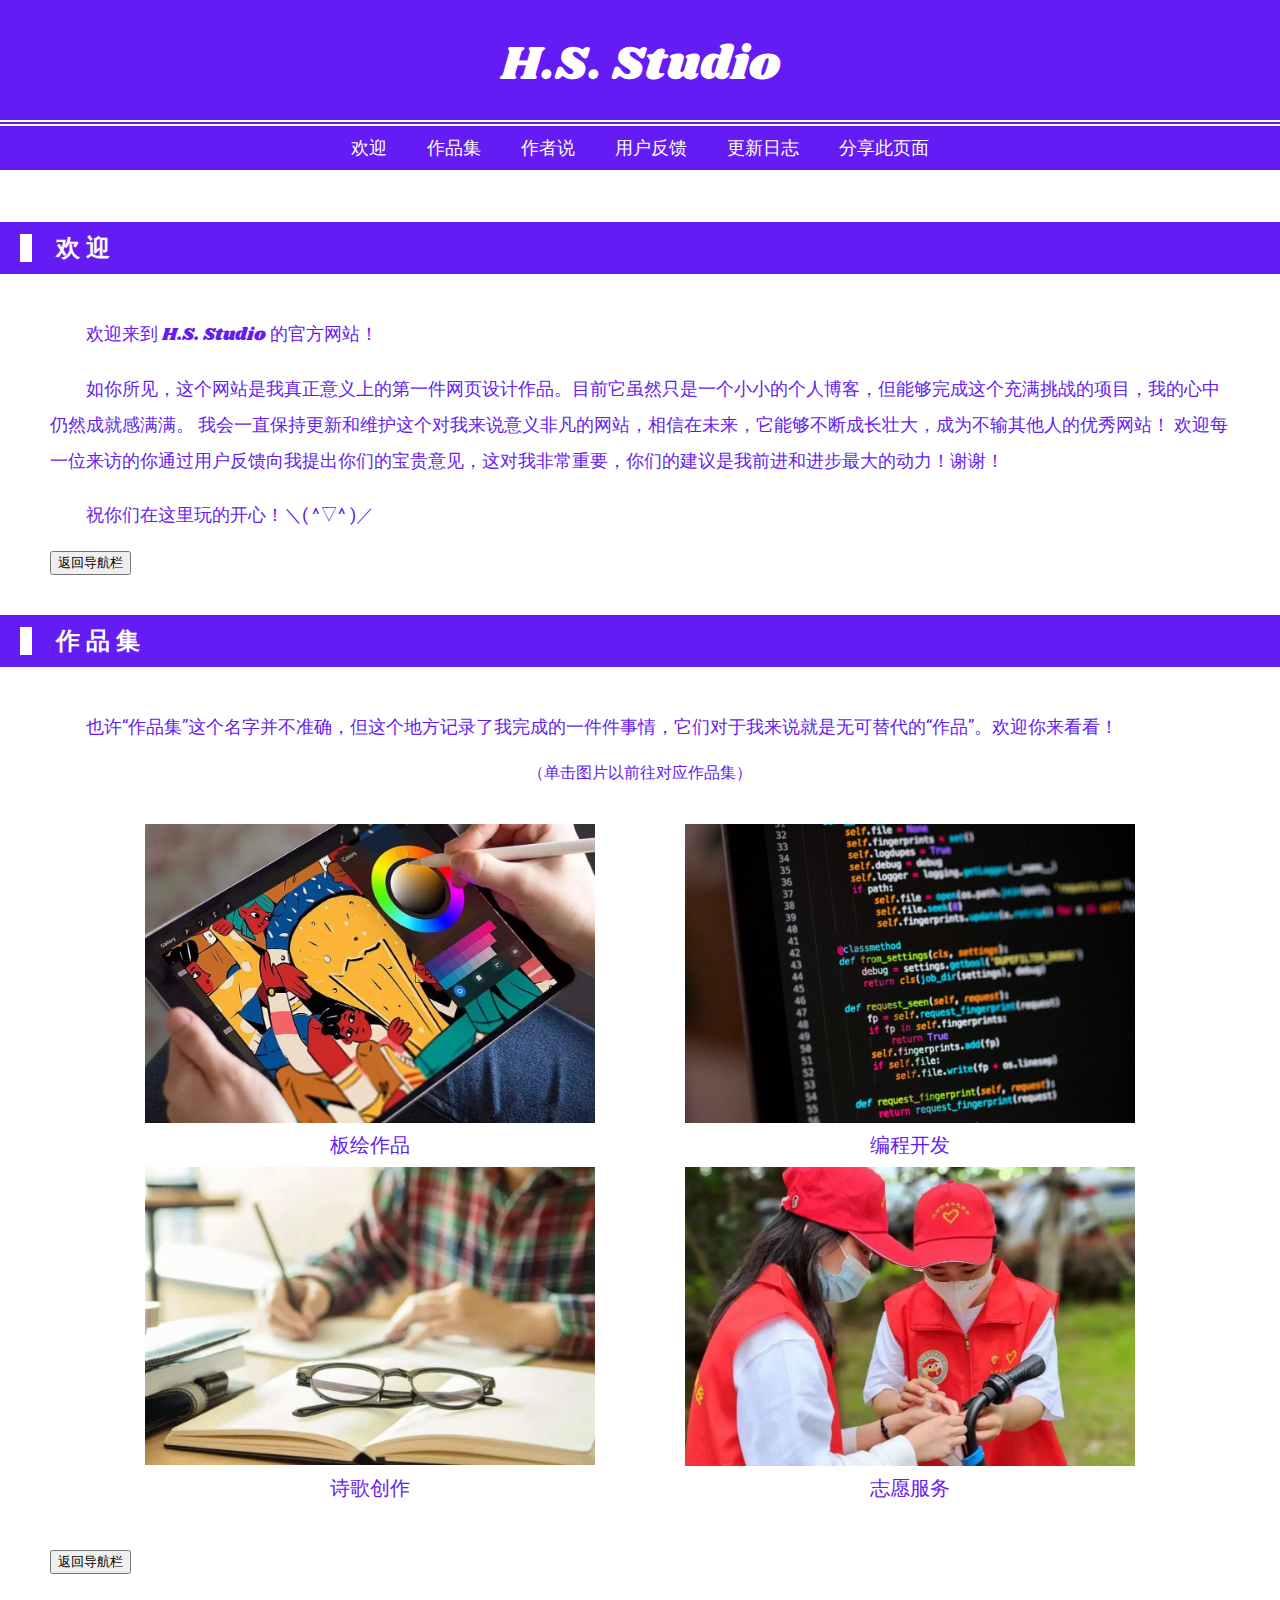
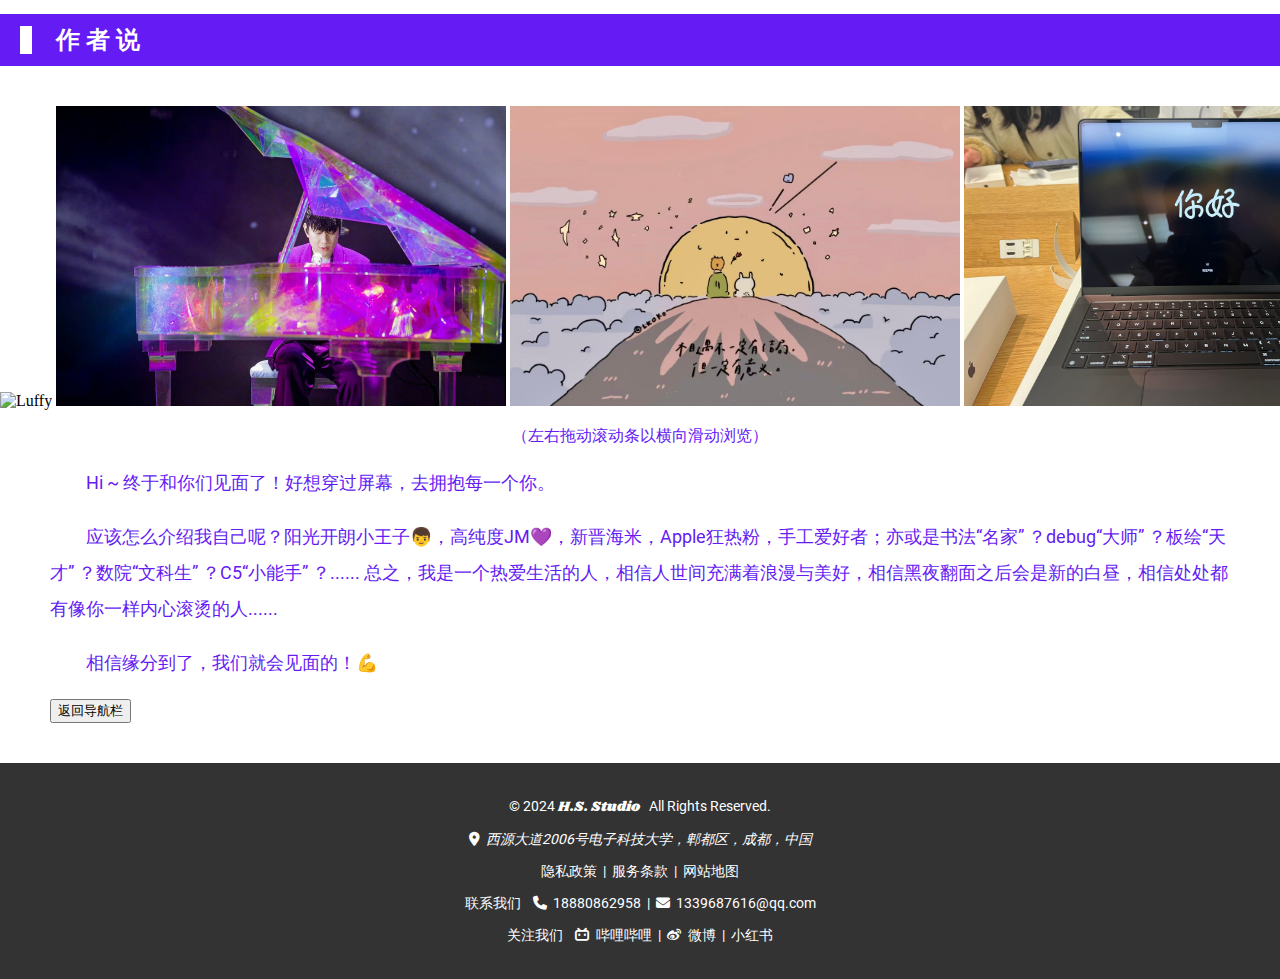
==== index.html @ 226a1658 "Add files via upload" ====
<!DOCTYPE html>
<head>
    <meta charset="UTF-8">
    <meta name="viewport" content="width=device-width, initial-scale=1.0">
    <meta name="keywords" content="H.S. Studio, 电子科技大学">
    <meta name="description" content="这是H.S. Studio工作室的官方网站。">
    <meta name="author" content="冯高阳">
    <link rel="icon" type="image/x-icon" href="assets/fonts/favicon/favicon.ico">
    <title>H.S. Studio</title>

    <link rel="stylesheet" type="text/css" href="assets/fonts/css/all.css">
    <link rel="stylesheet" type="text/css" href="assets/css/font.css">
    <link rel="stylesheet" type="text/css" href="assets/css/header.css">
    <link rel="stylesheet" type="text/css" href="assets/css/footer.css">
    <link rel="stylesheet" type="text/css" href="assets/css/text.css">
    <link rel="stylesheet" type="text/css" href="assets/css/image_link.css">
    <link rel="stylesheet" type="text/css" href="assets/css/image_scroll.css">
    <link rel="stylesheet" type="text/css" href="assets/css/navbar.css">
    <link rel="stylesheet" type="text/css" href="assets/css/annotation.css">
    <link rel="stylesheet" type="text/css" href="assets/css/buttons.css">

    <!-- Google tag (gtag.js) -->
    <script async src="https://www.googletagmanager.com/gtag/js?id=G-VNW9V05QYS"></script>
    <script>
        window.dataLayer = window.dataLayer || [];
        function gtag(){dataLayer.push(arguments);}
        gtag('js', new Date());

        gtag('config', 'G-VNW9V05QYS');
    </script>
</head>
<body>
    <header>
        <h1 id="top">H.S. Studio</h1>
        <nav class="navbar">
            <div class="navbar-toggle" id="navbarToggle">
                <span></span>
                <span></span>
                <span></span>
            </div>
            <ul class="navbar-list" id="navbarList">
                <li><a href="#welcome">欢迎</a></li>
                <li><a href="#works">作品集</a></li>
                <li><a href="#author">作者说</a></li>
                <li><a href="pages/feedback.html">用户反馈</a></li>
                <li><a href="changelog.html">更新日志</a></li>
                <li><p style="all: unset;" onclick="copyText()"><a>分享此页面</a></p></li>
            </ul>
        </nav>
    </header>
    <script src="assets/js/copyText.js"></script>
    <script src="assets/js/navbar.js"></script>

    <p class="blank"></p>
    <h2 id="welcome"><span style="background-color: #fff;">&nbsp;&nbsp;</span>&nbsp;&nbsp;&nbsp;&nbsp;欢 迎</h2>
    <p style="height: 8px;"></p>
    <p class="text">欢迎来到 <span style="font-family: 'Shrikhand', cursive;">H.S. Studio</span> 的官方网站！</p>
    <p class="text">如你所见，这个网站是我真正意义上的第一件网页设计作品。目前它虽然只是一个小小的个人博客，但能够完成这个充满挑战的项目，我的心中仍然成就感满满。
        我会一直保持更新和维护这个对我来说意义非凡的网站，相信在未来，它能够不断成长壮大，成为不输其他人的优秀网站！
        欢迎每一位来访的你通过<a href="./pages/feedback.html">用户反馈</a>向我提出你们的宝贵意见，这对我非常重要，你们的建议是我前进和进步最大的动力！谢谢！
    </p>
    <p class="text">祝你们在这里玩的开心！＼( ^▽^ )／</p>

    <button class="inside" style="margin-left: 50px;"><a href="#top">返回导航栏</a></button>
    <p style="height: 8px;"></p>

    <h2 id="works"><span style="background-color: #fff;">&nbsp;&nbsp;</span>&nbsp;&nbsp;&nbsp;&nbsp;作 品 集</h2>
    <p style="height: 8px;"></p>
    <p class="text">也许“作品集”这个名字并不准确，但这个地方记录了我完成的一件件事情，它们对于我来说就是无可替代的“作品”。欢迎你来看看！</p>
    <p class="annotation">（单击图片以前往对应作品集）</p>
    <p style="height: 8px;"></p>
    <div class="image-container">
        <div class="image-wrapper">
            <a href="pages/procreate.html" class="image-link">
                <img src="assets/images/works/procreate.jpg" alt="procreate">
                <div class="caption">板绘作品</div>
            </a>
        </div>
        <div class="image-wrapper">
            <a href="pages/program.html" class="image-link">
                <img src="assets/images/works/program.png" alt="program">
                <div class="caption">编程开发</div>
            </a>
        </div>
        <div class="image-wrapper">
            <a href="pages/writing.html" class="image-link">
                <img src="assets/images/works/writing.jpeg" alt="writing">
                <div class="caption">诗歌创作</div>
            </a>
        </div>
        <div class="image-wrapper">
            <a href="pages/volunteer.html" class="image-link">
                <img src="assets/images/works/volunteer.jpeg" alt="volunteer">
                <div class="caption">志愿服务</div>
            </a>
        </div>
    </div>
    <p style="height: 8px;"></p>

    <button class="inside" style="margin-left: 50px;"><a href="#top">返回导航栏</a></button>
    <p style="height: 8px;"></p>

    <h2 id="author"><span style="background-color: #fff;">&nbsp;&nbsp;</span>&nbsp;&nbsp;&nbsp;&nbsp;作 者 说</h2>
    <p style="height: 8px;"></p>
    <div class="image-scroll">
        <img src="assets/images/author/scroll/Luffy.png" alt="Luffy">
        <img src="assets/images/author/scroll/JJLin.jpeg" alt="JJLin">
        <img src="assets/images/author/scroll/little_prince.jpg" alt="little_prince">
        <img src="assets/images/author/scroll/macbook_pro.png" alt="macbook_pro">
        <img src="assets/images/author/scroll/handwriting.JPG" alt="handwriting">
        <img src="assets/images/author/scroll/handmade.JPG" alt="handmade">
    </div>
    <p class="annotation">（左右拖动滚动条以横向滑动浏览）</p>
    <p class="text">Hi ~ 终于和你们见面了！好想穿过屏幕，去拥抱每一个你。</p>
    <p class="text">应该怎么介绍我自己呢？阳光开朗小王子👦，高纯度JM💜，新晋海米，Apple狂热粉，手工爱好者；亦或是书法“名家” ？debug“大师” ？板绘“天才” ？数院“文科生” ？C5“小能手” ？......
        总之，我是一个热爱生活的人，相信人世间充满着浪漫与美好，相信黑夜翻面之后会是新的白昼，相信处处都有像你一样内心滚烫的人...... </p>
    <p class="text">相信缘分到了，我们就会见面的！💪</p>

    <button class="inside" style="margin-left: 50px;"><a href="#top">返回导航栏</a></button>
    <p style="height: 8px;"></p>

    <p id="copyText" hidden>https://highsun.github.io/HS_Studio/</p>

    <footer>
        <p>&copy; 2024 <span style="font-family: 'Shrikhand', cursive;">H.S. Studio</span>&nbsp;&nbsp;&nbsp;All Rights Reserved.</p>
        <p><address><i class="fa-solid fa-location-dot"></i> &nbsp;西源大道2006号电子科技大学，郫都区，成都，中国</address></p>
        <p><a href="pages/privacy_policy.html">隐私政策</a> &nbsp;| &nbsp;<a href="pages/service_terms.html">服务条款</a> &nbsp;| &nbsp;<a href="pages/website_map.html">网站地图</a></p>
        <p>联系我们&nbsp;&nbsp;&nbsp; <i class="fa-solid fa-phone"></i> &nbsp;<a href="tel:18880862958">18880862958</a> &nbsp;| &nbsp;<i class="fa-solid fa-envelope"></i> &nbsp;<a href="mailto:1339687616@qq.com">1339687616@qq.com</a></p>
        <p>关注我们&nbsp;&nbsp;&nbsp; <a href="https://space.bilibili.com/571340690?spm_id_from=333.1007.0.0"><i class="fa-brands fa-bilibili"> &nbsp;</i>哔哩哔哩</a> &nbsp;| &nbsp;<a href="https://weibo.com/u/7781347601"><i class="fa-brands fa-weibo"> &nbsp;</i>微博</a> &nbsp;| &nbsp;<a href="https://www.xiaohongshu.com/user/profile/640d3080000000001f030363?xhsshare=CopyLink&appuid=640d3080000000001f030363&apptime=1712228020">小红书</a></p>
    </footer>
</body>
</html>
---- assets/css/font.css ----
@font-face {
    font-family: 'Shrikhand';
    src: url('../fonts/webfonts/Shrikhand/Shrikhand-Regular.ttf') format('truetype');
}

@font-face {
    font-family: 'Roboto';
    src: url('../fonts/webfonts/Roboto/Roboto-Regular.ttf') format('truetype');
}
---- assets/css/header.css ----
body, header, nav, ul, li, a, h1 {
    margin: 0;
    padding: 0;
    list-style: none;
    text-decoration: none;
}
header {
    background-color: rgb(101, 27, 243);
    color: #fff;
    padding: 10px 0;
    font-family: 'Roboto', sans-serif;
    font-size: 16px;
    transition: all 0.3s ease;
}
h1 {
    font-family: 'Shrikhand', cursive;
    font-size: 48px;
    font-weight: lighter;
    padding: 20px;
    text-align: center;
}
nav ul {
    display: flex;
    justify-content: center;
    border-top: 6px double #fff;
    padding-top: 10px;
}
nav ul li a {
    color: #fff;
    font-size: 18px;
    padding: 12px 20px;
    transition: all 0.3s ease;
}
header.pages:hover {
    text-decoration: none;
    transform: scale(1.1);
    text-shadow: 1px 1px 2px rgba(0, 0, 0, 0.5);
    transition: all 0.3s ease;
}
header.pages a:hover {
    text-decoration: none;
}
nav ul li a:hover {
    background-color: #fff;
    color: rgb(101, 27, 243);
    border-color: #fff;
    text-decoration: none;
}
---- assets/css/footer.css ----
footer {
    background-color: #333;
    color: #fff;
    padding: 20px;
    text-align: center;
    font-family: 'Roboto', sans-serif;
    font-size: 14px;
}  
footer a {
    color: #fff;
    text-decoration: none;
}    
footer a:hover {
    text-decoration: underline;
}
---- assets/css/text.css ----
h2 {
    margin: 0;
    padding: 0;
    list-style: none;
    text-decoration: none;
}
p.blank {
    height: 20px;
    color: #fff;
}
h2 {
    background-color: rgb(101, 27, 243);
    color: #fff;
    padding-top: 10px;
    padding-left: 20px;
    padding-bottom: 10px;
    font-family: 'Roboto', sans-serif;
    font-size: 24px;
}
h3 {
    color: rgb(101, 27, 243);
    padding-top: 5px;
    padding-left: 80px;
    padding-bottom: 5px;
    font-family: 'Roboto', sans-serif;
    font-size: 20px;
}
h4 {
    color: rgb(101, 27, 243);
    padding: 0 0 0 100px;
    font-family: 'Roboto', sans-serif;
    font-size: 18px;
}
a {
    color: inherit;
    text-decoration: none;
}
a:hover {
    text-decoration: underline;
}
a:visited {
    color: inherit;
}
p.text {
    color: rgb(101, 27, 243);
    font-family: 'Roboto', sans-serif;
    font-size: 18px;
    line-height: 2;
    text-indent: 2em;
    padding: 0 50px 0 50px;
}
---- assets/css/image_link.css ----
.image-container {
    display: flex;
    justify-content: center;
    flex-wrap: wrap;
}
.image-container img {
    width: 450px;
    height: auto;
    margin-left: 45px;
    margin-right: 45px;
    margin-bottom: 40px;
    transition: transform 0.3s, box-shadow 0.3s;
    max-width: 95%;
}
.image-container img:hover {
    transform: scale(1.1);
    box-shadow: 0 0 10px rgba(0, 0, 0, 0.5);
}
.image-link {
    text-decoration: none;
    color: inherit;
}

@media screen and (max-width: 768px) {
    .image-container {
        margin: 10%;
        justify-content: center;
    }
    .image-container img {
        width: 100%;
        margin: 10px 0 40px 0;
    }
}

.image-wrapper {
    position: relative;
}
.caption {
    font-family: 'Roboto', sans-serif;
    font-size: 20px;
    position: absolute;
    bottom: 8px;
    left: 0;
    right: 0;
    width: 100%;
    color: rgb(101, 27, 243);
    box-sizing: border-box;
    text-align: center;
}
---- assets/css/image_scroll.css ----
.image-scroll {
    width: 100%;
    overflow-x: auto;
    white-space: nowrap;
}
.image-scroll img {
    width: 450px;
    height: 300px;
    object-fit: cover;
}
---- assets/css/navbar.css ----
.navbar-toggle {
    display: none;
    flex-direction: column;
    justify-content: space-between;
    height: 20px;
    cursor: pointer;

    border-top: 6px double #fff;
    padding-top: 12px;
    padding-bottom: 3px;
    padding-left: 12px;
}
.navbar-toggle span {
    background-color: #fff;
    height: 3px;
    width: 25px;
    display: block;
}
  
@media (max-width: 768px) {
    .navbar-list {
        display: none;
        flex-direction: column;
        position: relative;
        border-top: solid 1px #fff;
        top: 10px;
        left: 0;
        background-color: rgb(101, 27, 243);
        padding: 10px;
    } 
    .navbar-list.active {
        display: flex;
    }
    .navbar-list li {
        margin-right: 0;
        padding-top: 10px;
        padding-bottom: 10px;
    }
    .navbar-toggle {
        display: flex;
    }
}
---- assets/css/annotation.css ----
p.annotation {
    font-family: 'Roboto', sans-serif;
    font-size: 16px;
    text-align: center;
    color: rgb(101, 27, 243);
}
---- assets/css/buttons.css ----
button.return {
    display: inline-block;
    padding: 10px 20px;
    margin-left: 50px;
    font-size: 16px;
    font-weight: bold;
    color: #fff;
    background-color: rgb(101, 27, 243);
    border: none;
    border-radius: 6px;
    cursor: pointer;
    text-decoration: none;
    transition: background-color 0.3s;
}

button:hover {
    background-color: rgb(151, 127, 243);
}
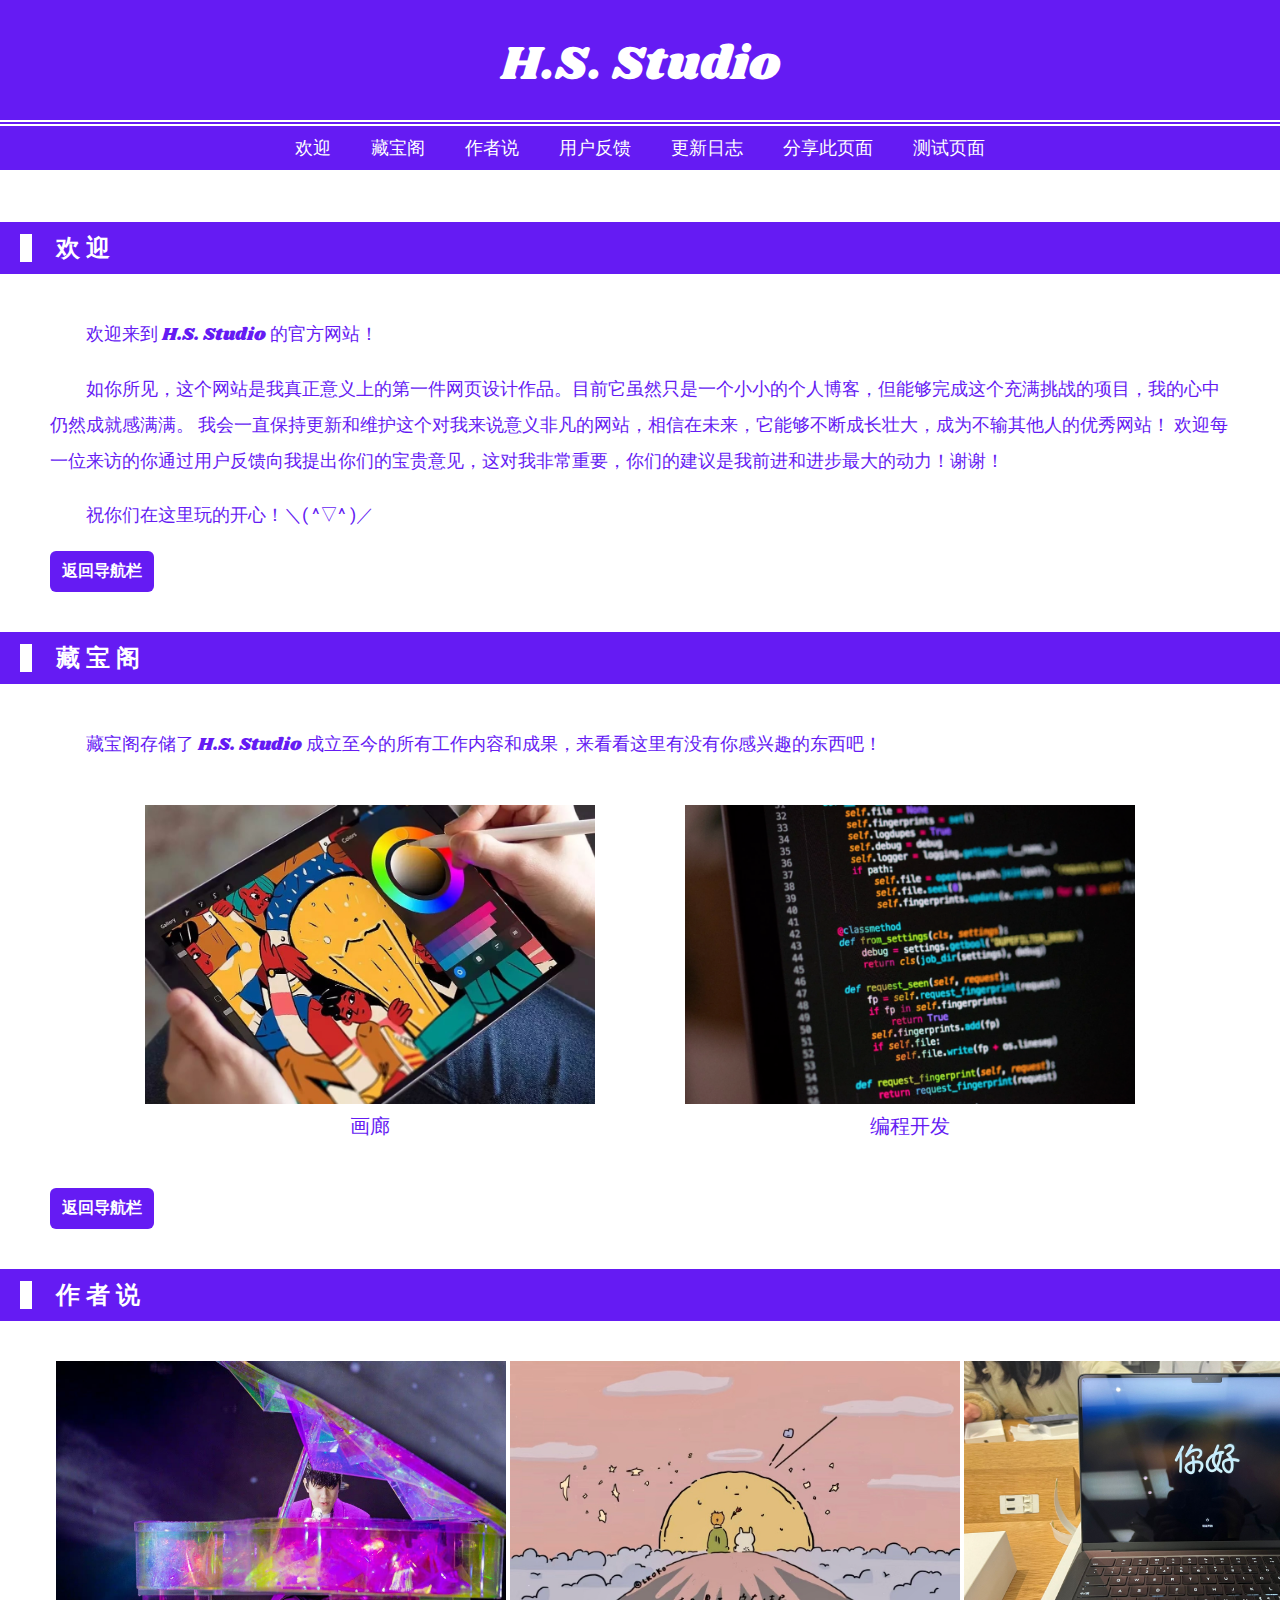
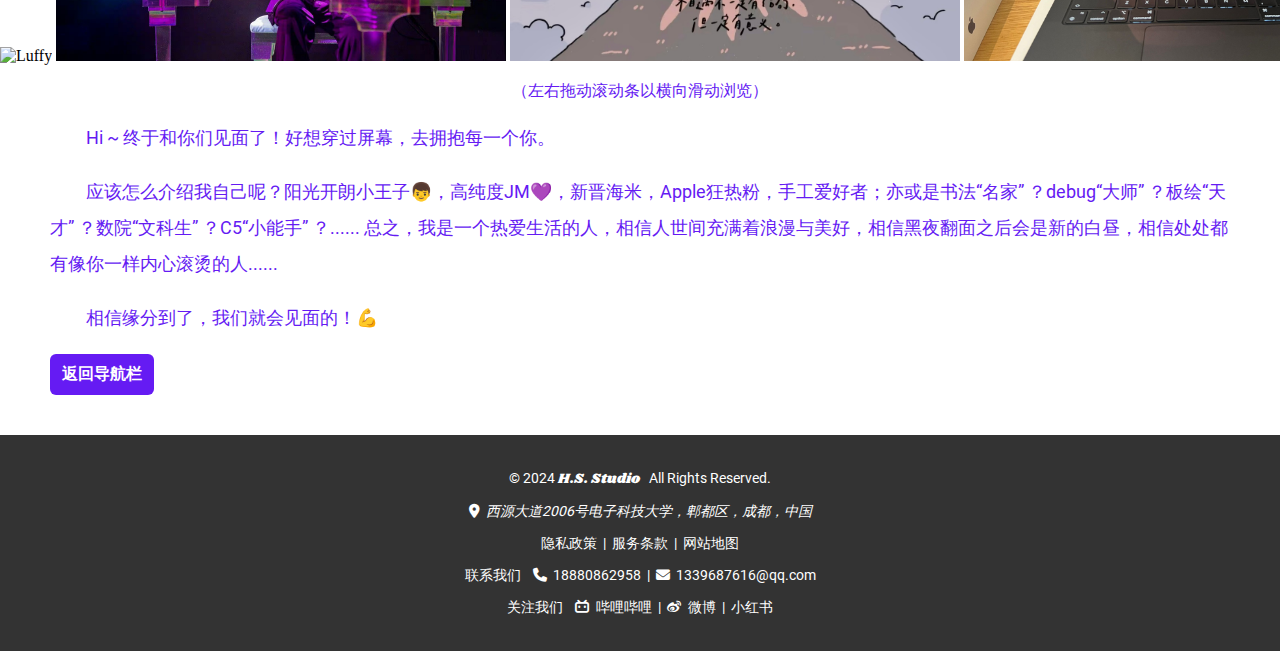
==== commit abc47ca7: "Add files via upload" ====
--- a/index.html
+++ b/index.html
@@ -40,11 +40,12 @@
             </div>
             <ul class="navbar-list" id="navbarList">
                 <li><a href="#welcome">欢迎</a></li>
-                <li><a href="#works">作品集</a></li>
+                <li><a href="#works">藏宝阁</a></li>
                 <li><a href="#author">作者说</a></li>
                 <li><a href="pages/feedback.html">用户反馈</a></li>
                 <li><a href="changelog.html">更新日志</a></li>
                 <li><p style="all: unset;" onclick="copyText()"><a>分享此页面</a></p></li>
+                <li><a href="./temp/download.html">测试页面</a></li>
             </ul>
         </nav>
     </header>
@@ -61,43 +62,30 @@
     </p>
     <p class="text">祝你们在这里玩的开心！＼( ^▽^ )／</p>
 
-    <button class="inside" style="margin-left: 50px;"><a href="#top">返回导航栏</a></button>
+    <button class="trigger" style="margin-left: 50px;"><a href="#top">返回导航栏</a></button>
     <p style="height: 8px;"></p>
 
-    <h2 id="works"><span style="background-color: #fff;">&nbsp;&nbsp;</span>&nbsp;&nbsp;&nbsp;&nbsp;作 品 集</h2>
+    <h2 id="works"><span style="background-color: #fff;">&nbsp;&nbsp;</span>&nbsp;&nbsp;&nbsp;&nbsp;藏 宝 阁</h2>
     <p style="height: 8px;"></p>
-    <p class="text">也许“作品集”这个名字并不准确，但这个地方记录了我完成的一件件事情，它们对于我来说就是无可替代的“作品”。欢迎你来看看！</p>
-    <p class="annotation">（单击图片以前往对应作品集）</p>
+    <p class="text">藏宝阁存储了 <span style="font-family: 'Shrikhand', cursive;">H.S. Studio</span> 成立至今的所有工作内容和成果，来看看这里有没有你感兴趣的东西吧！</p>
     <p style="height: 8px;"></p>
     <div class="image-container">
         <div class="image-wrapper">
             <a href="pages/procreate.html" class="image-link">
                 <img src="assets/images/works/procreate.jpg" alt="procreate">
-                <div class="caption">板绘作品</div>
             </a>
+            <div class="caption">画廊</div>
         </div>
         <div class="image-wrapper">
             <a href="pages/program.html" class="image-link">
                 <img src="assets/images/works/program.png" alt="program">
-                <div class="caption">编程开发</div>
             </a>
-        </div>
-        <div class="image-wrapper">
-            <a href="pages/writing.html" class="image-link">
-                <img src="assets/images/works/writing.jpeg" alt="writing">
-                <div class="caption">诗歌创作</div>
-            </a>
-        </div>
-        <div class="image-wrapper">
-            <a href="pages/volunteer.html" class="image-link">
-                <img src="assets/images/works/volunteer.jpeg" alt="volunteer">
-                <div class="caption">志愿服务</div>
-            </a>
+            <div class="caption">编程开发</div>
         </div>
     </div>
     <p style="height: 8px;"></p>
 
-    <button class="inside" style="margin-left: 50px;"><a href="#top">返回导航栏</a></button>
+    <button class="trigger" style="margin-left: 50px;"><a href="#top">返回导航栏</a></button>
     <p style="height: 8px;"></p>
 
     <h2 id="author"><span style="background-color: #fff;">&nbsp;&nbsp;</span>&nbsp;&nbsp;&nbsp;&nbsp;作 者 说</h2>
@@ -116,7 +104,7 @@
         总之，我是一个热爱生活的人，相信人世间充满着浪漫与美好，相信黑夜翻面之后会是新的白昼，相信处处都有像你一样内心滚烫的人...... </p>
     <p class="text">相信缘分到了，我们就会见面的！💪</p>
 
-    <button class="inside" style="margin-left: 50px;"><a href="#top">返回导航栏</a></button>
+    <button class="trigger" style="margin-left: 50px;"><a href="#top">返回导航栏</a></button>
     <p style="height: 8px;"></p>
 
     <p id="copyText" hidden>https://highsun.github.io/HS_Studio/</p>
--- a/assets/css/buttons.css
+++ b/assets/css/buttons.css
@@ -1,7 +1,6 @@
-button.return {
+button.trigger {
     display: inline-block;
-    padding: 10px 20px;
-    margin-left: 50px;
+    padding: 10px 12px;
     font-size: 16px;
     font-weight: bold;
     color: #fff;
@@ -13,6 +12,6 @@
     transition: background-color 0.3s;
 }
 
-button:hover {
+button.trigger:hover {
     background-color: rgb(151, 127, 243);
 }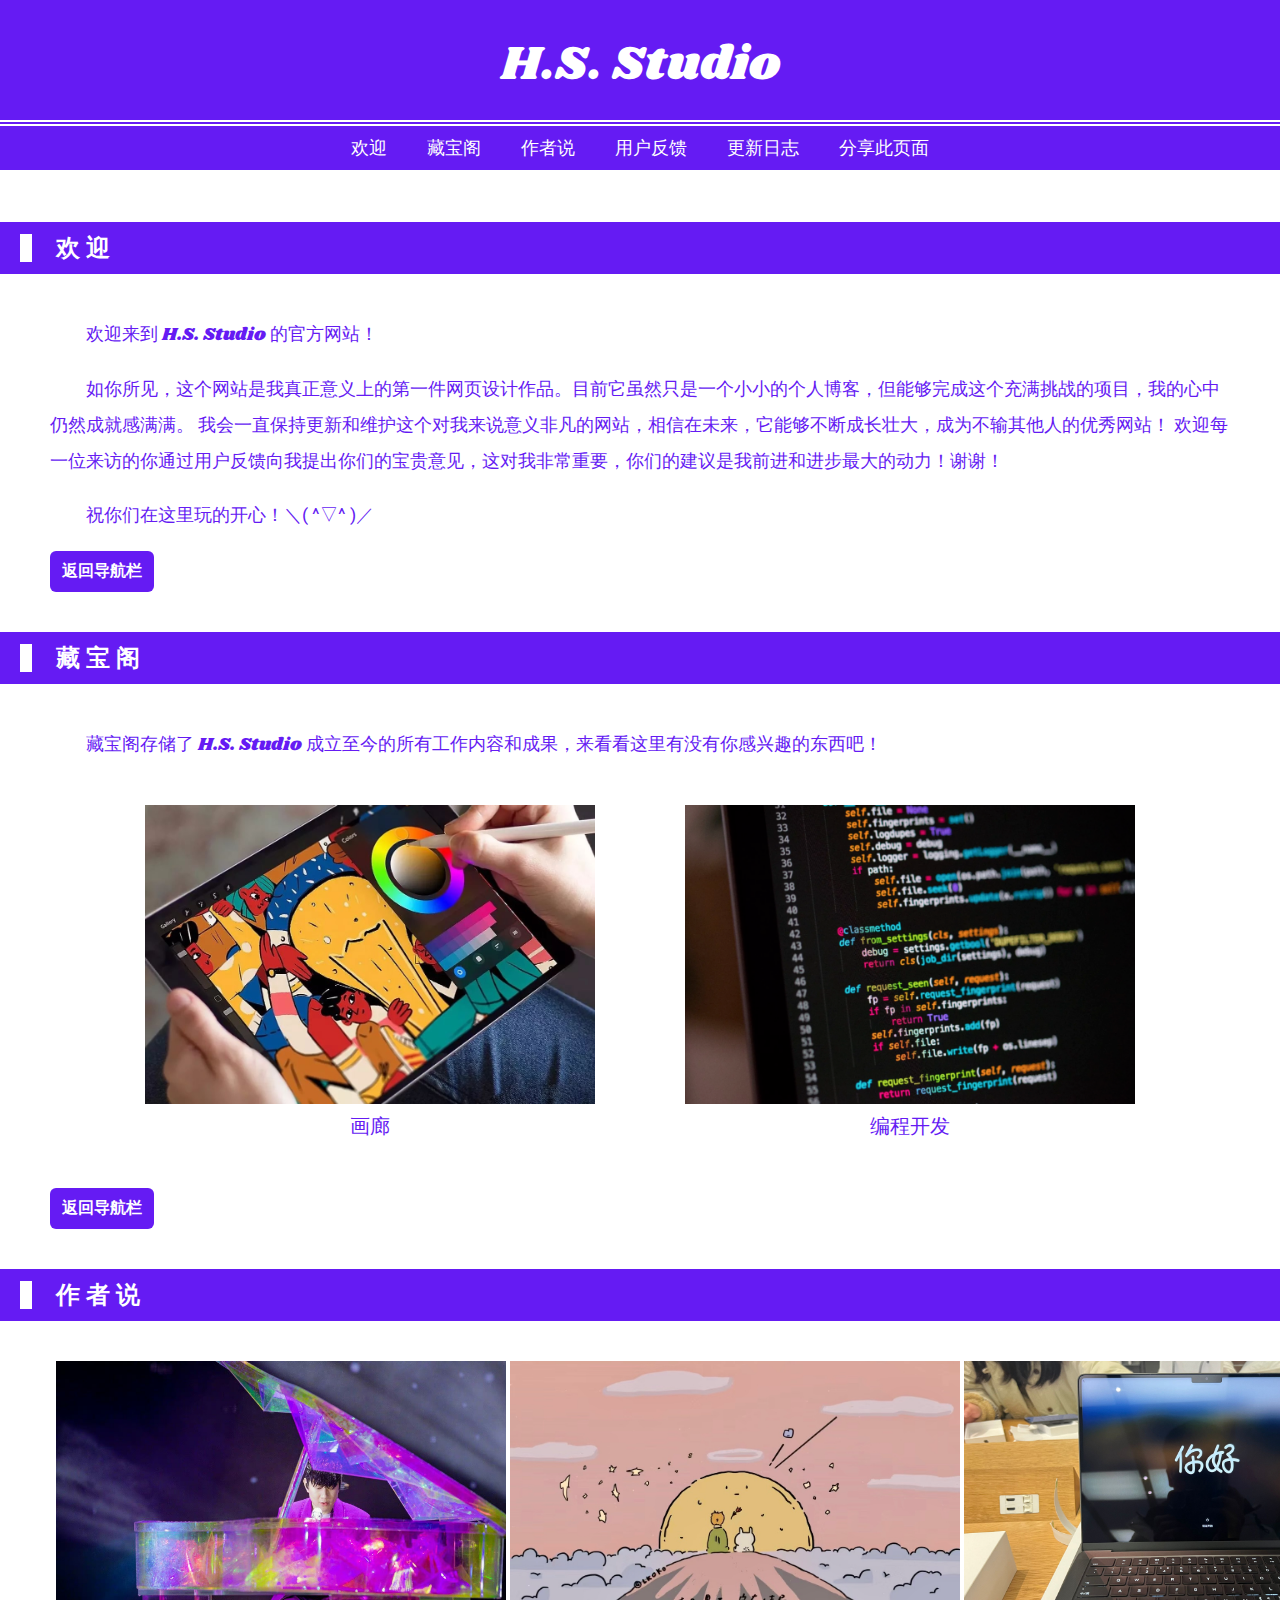
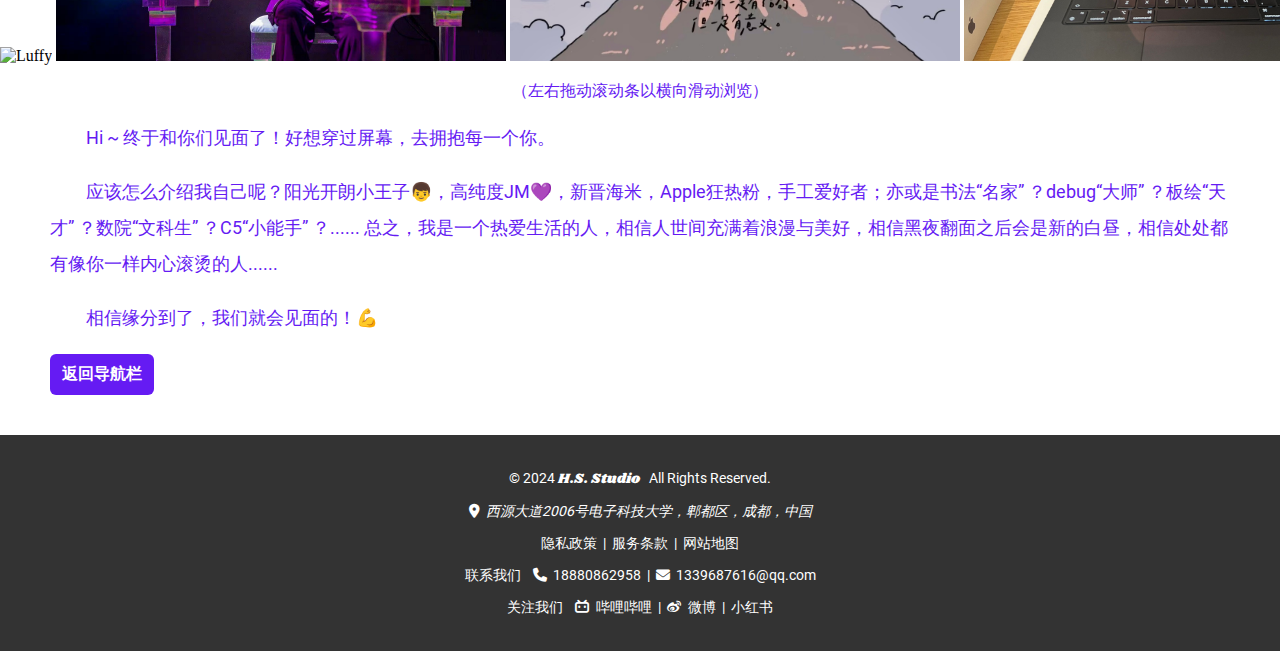
==== commit 817cc58e: "deleted the testpage and its related component." ====
--- a/index.html
+++ b/index.html
@@ -3,7 +3,7 @@
     <meta charset="UTF-8">
     <meta name="viewport" content="width=device-width, initial-scale=1.0">
     <meta name="keywords" content="H.S. Studio, 电子科技大学">
-    <meta name="description" content="这是H.S. Studio工作室的官方网站。">
+    <meta name="description" content="这是H.S. Studio的官方网站。">
     <meta name="author" content="冯高阳">
     <link rel="icon" type="image/x-icon" href="assets/fonts/favicon/favicon.ico">
     <title>H.S. Studio</title>
@@ -45,12 +45,12 @@
                 <li><a href="pages/feedback.html">用户反馈</a></li>
                 <li><a href="changelog.html">更新日志</a></li>
                 <li><p style="all: unset;" onclick="copyText()"><a>分享此页面</a></p></li>
-                <li><a href="./temp/download.html">测试页面</a></li>
             </ul>
         </nav>
     </header>
     <script src="assets/js/copyText.js"></script>
     <script src="assets/js/navbar.js"></script>
+
 
     <p class="blank"></p>
     <h2 id="welcome"><span style="background-color: #fff;">&nbsp;&nbsp;</span>&nbsp;&nbsp;&nbsp;&nbsp;欢 迎</h2>
--- a/assets/css/image_link.css
+++ b/assets/css/image_link.css
@@ -13,7 +13,7 @@
     max-width: 95%;
 }
 .image-container img:hover {
-    transform: scale(1.1);
+    transform: scale(1.05);
     box-shadow: 0 0 10px rgba(0, 0, 0, 0.5);
 }
 .image-link {
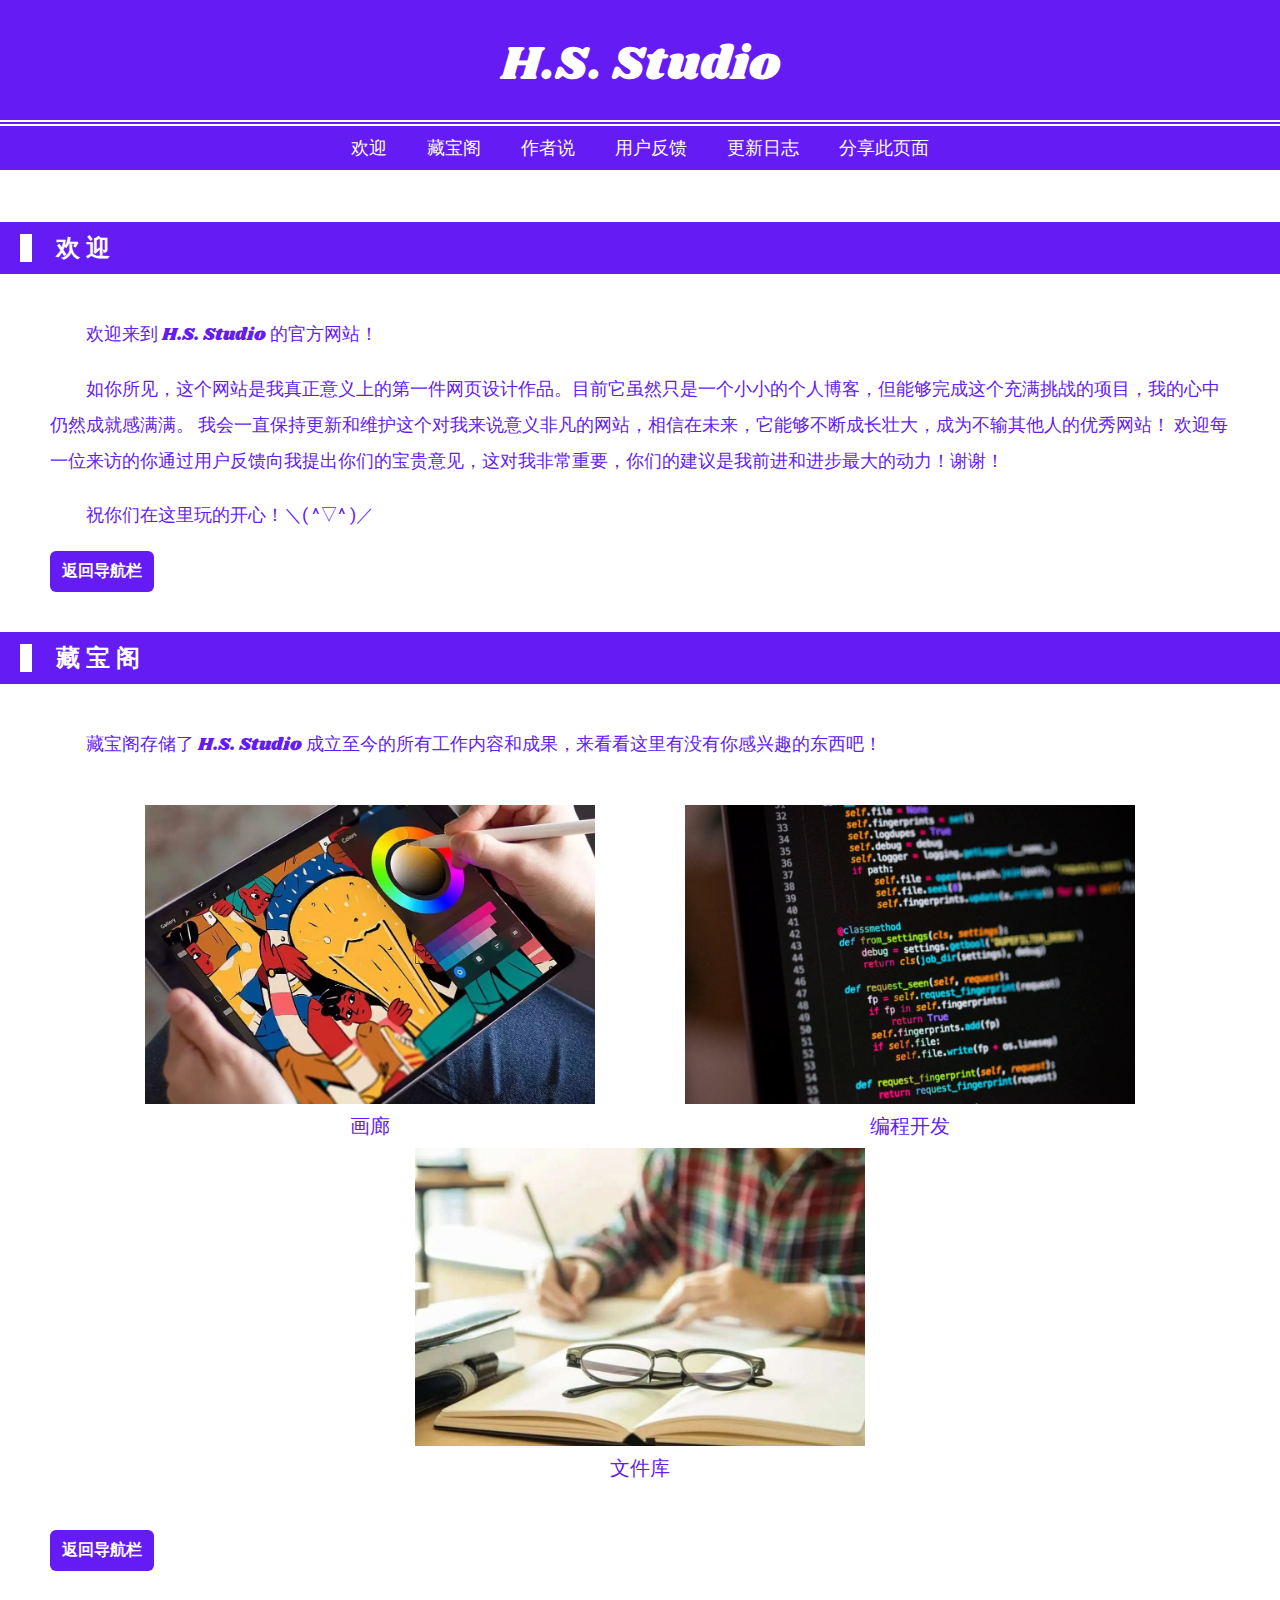
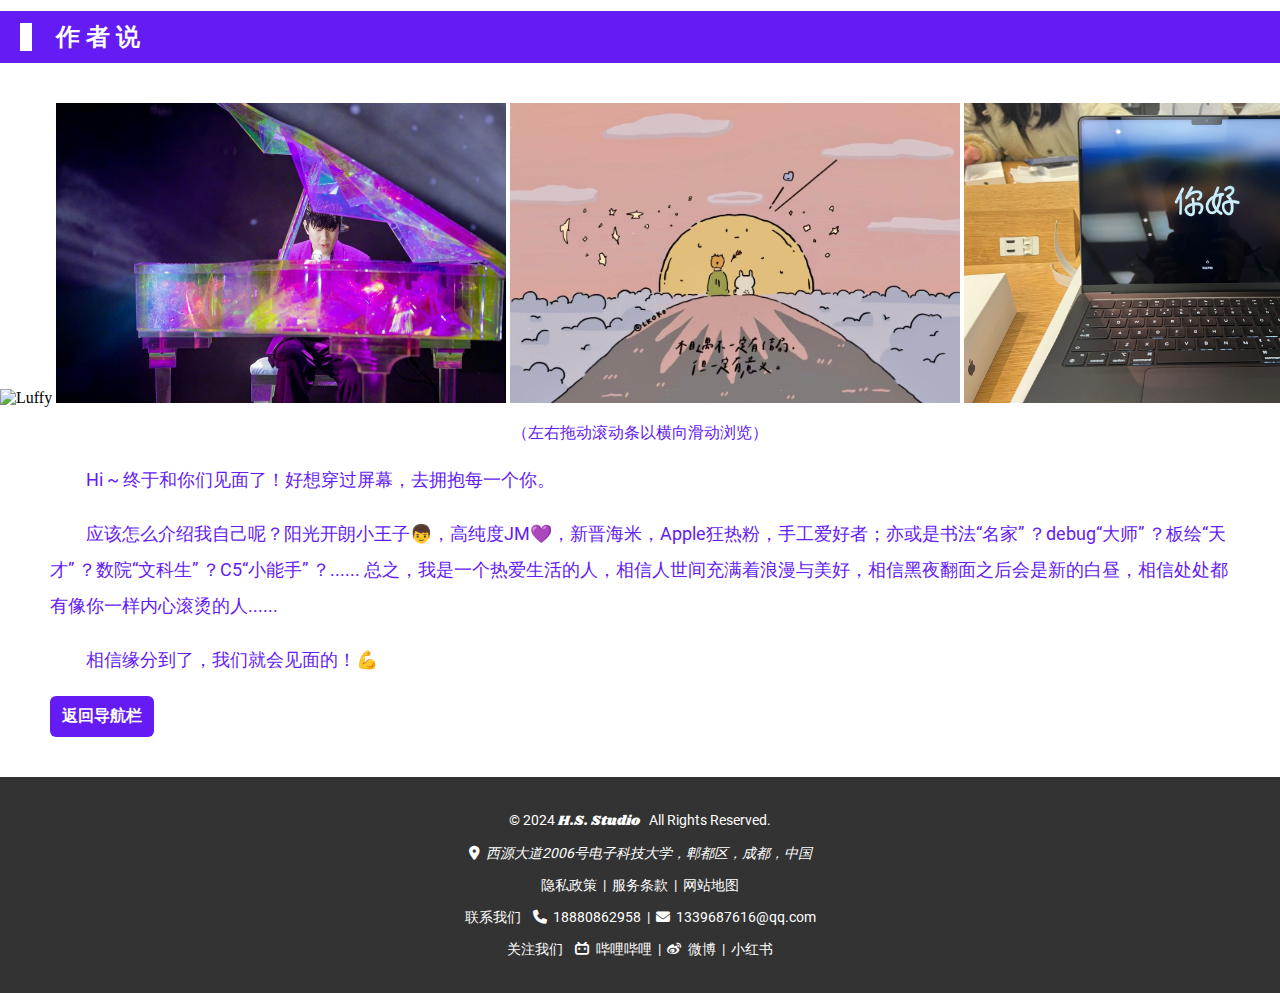
==== commit e9f98d17: "详见“主页 — 更新日志”部分" ====
--- a/index.html
+++ b/index.html
@@ -69,6 +69,7 @@
     <p style="height: 8px;"></p>
     <p class="text">藏宝阁存储了 <span style="font-family: 'Shrikhand', cursive;">H.S. Studio</span> 成立至今的所有工作内容和成果，来看看这里有没有你感兴趣的东西吧！</p>
     <p style="height: 8px;"></p>
+
     <div class="image-container">
         <div class="image-wrapper">
             <a href="pages/procreate.html" class="image-link">
@@ -83,6 +84,16 @@
             <div class="caption">编程开发</div>
         </div>
     </div>
+
+    <div class="image-container">
+        <div class="image-wrapper">
+            <a href="pages/learning.html" class="image-link">
+                <img src="assets/images/works/learning.jpeg" alt="learning">
+            </a>
+            <div class="caption">文件库</div>
+        </div>
+    </div>
+    
     <p style="height: 8px;"></p>
 
     <button class="trigger" style="margin-left: 50px;"><a href="#top">返回导航栏</a></button>
